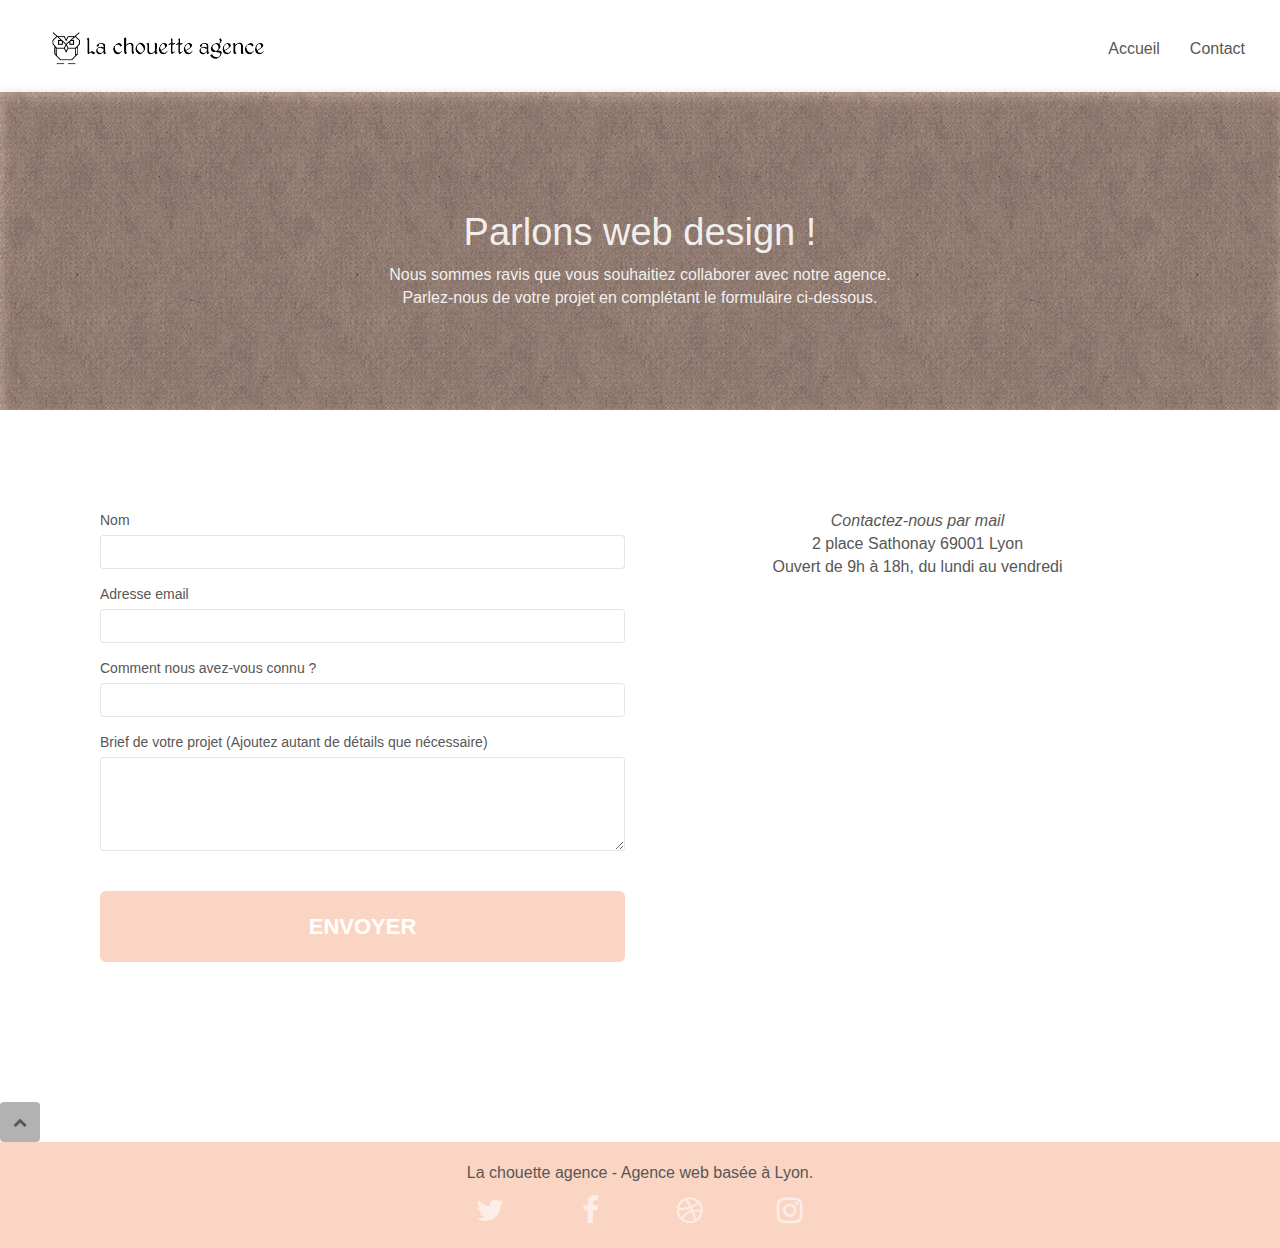
==== page2.html @ 07783e31 "Premier depot" ====
<!doctype html>
<html lang="fr-FR">
<head>
    <meta charset="utf-8">
    <meta name="description" content="Contactez votre agence de Web Design en région Lyonnaise.">
    <meta name="viewport" content="width=device-width, initial-scale=1.0, viewport-fit=cover">
    <link rel="shortcut icon" type="image/png" href="favicon.jpg">
    
	<link rel="stylesheet" type="text/css" href="./css/bootstrap.css">
	<link rel="stylesheet" type="text/css" href="style.css">
	<link rel="stylesheet" type="text/css" href="./css/font-awesome.css">
	<link rel="stylesheet" type="text/css" href="./css/et-line.css">
	
    
	<script src="./js/jquery-2.1.0.js"></script>
	<script src="./js/bootstrap.js"></script>
	<script src="./js/blocs.min.js"></script>
	<script src="./js/jqBootstrapValidation.js"></script>
	<script src="./js/formHandler.js"></script>
    <title>La Chouette Agence - contact</title>

    
<!-- Analytics -->
 
<!-- Analytics END -->
    
</head>
<body>
<!-- Principal conteneur -->
<div class="page-container">
    
<!-- bloc-0 -->
<nav class="navbar row container bloc-sm">
	<div class="navbar-header">
		<a class="navbar-brand" href="index.html"><img src="img/la-chouette-agence.png" alt="logo la chouette agence" height="40" /></a>
		<button id="nav-toggle" type="button" class="ui-navbar-toggle navbar-toggle" data-toggle="collapse" data-target=".navbar-1">
			<span class="sr-only">Toggle navigation</span><span class="icon-bar"></span><span class="icon-bar"></span><span class="icon-bar"></span>
		</button>
	</div>
	<div class="collapse navbar-collapse navbar-1 special-dropdown-nav">
		<ul class="site-navigation nav navbar-nav">
			<li>
				<a href="index.html">Accueil</a>
			</li>
			<li>
				<a href="page2.html"> Contact</a>
			</li>
		</ul>
	</div>
</nav>
<!-- bloc-0 END -->

<!-- bloc-6 -->
<div class="bloc bg-dots-bg bg-repeat bgc-atomic-tangerine d-bloc bloc-bg-texture texture-paper" id="bloc-6">
	<div class="container bloc-lg">
		<div class="row">
			<div class="col-sm-12">
				<h1 class="text-center hero-bloc-text tc-white">
					Parlons web design !
				</h1>
				<p class="text-center mg-lg tc-white tight-width-whitespace">
					Nous sommes ravis que vous souhaitiez collaborer avec notre agence.<br>
					Parlez-nous de votre projet en complétant le formulaire ci-dessous.
				</p>
			</div>
		</div>
	</div>
</div>
<!-- bloc-6 END -->

<!-- bloc-7 -->
<div class="bloc bgc-white l-bloc" id="bloc-7">
	<div class="container bloc-lg">
		<div class="row">
			<div class="col-sm-6 marge_bottom">
				<form id="form_1" novalidate success-msg="Your message has been sent." fail-msg="Sorry it seems that our mail server is not responding, Sorry for the inconvenience!">
					<div class="form-group">
						<label>
							Nom
						</label>
						<input id="name" class="form-control" required />
					</div>
					<div class="form-group">
						<label>
							Adresse email
						</label>
						<input id="email" class="form-control" type="email" required />
					</div>
					<div class="form-group">
						<label>
							Comment nous avez-vous connu ?
						</label>
						<input class="form-control" type="email" required id="input_504" />
					</div>
					<div class="form-group">
						<label>
							Brief de votre projet (Ajoutez autant de détails que nécessaire)<br>
						</label><textarea id="message" class="form-control" rows="4" cols="50" required></textarea>
					</div> 
					<button class="bloc-button btn btn-lg btn-block cta-hero btn-atomic-tangerine" type="submit">
						Envoyer
					</button>
				</form>
			</div>
			<div class="col-sm-6 text-center">
				<a href="mailto:contact@lachouetteagence.com" class="italic">
					Contactez-nous par mail
				</a>
				<p>
					2 place Sathonay 69001 Lyon<br>Ouvert de 9h à 18h, du lundi au vendredi<br>
				</p>	
				
			</div>
		</div>
	</div>
</div>
<!-- bloc-7 END -->

<!-- ScrollToTop Button -->
<a class="bloc-button btn btn-d scrollToTop" onclick="scrollToTarget('1')"><span class="fa fa-chevron-up"></span></a>
<!-- ScrollToTop Button END-->


<!-- Footer - bloc-8 -->
<div class="bloc bgc-atomic-tangerine d-bloc" id="bloc-8">
	<div class="container bloc-sm">
		<div class="row">
			<div class="col-sm-12">
				<p class="text-center white">
					La chouette agence - Agence web basée à Lyon.<br>
				</p>
				<div class="row row-no-gutters social">
					<div class="col-sm-3">
						<div class="text-center">
							<a class="social" href="index.html"><span class="fa fa-twitter icon-md"></span></a>
						</div>
					</div>
					<div class="col-sm-3">
						<div class="text-center">
							<a class="social" href="index.html"><span class="fa fa-facebook icon-md"></span></a>
						</div>
					</div>
					<div class="col-sm-3">
						<div class="text-center">
							<a class="social" href="index.html"><span class="fa fa-dribbble icon-md"></span></a>
						</div>
					</div>
					<div class="col-sm-3">
						<div class="text-center">
							<a class="social" href="index.html"><span class="fa fa-instagram icon-md"></span></a>
						</div>
					</div>
				</div>
			</div>
		</div>
	</div>
</div>
<!-- Footer - bloc-8 END -->

</div>
<!-- Principal conteneur END -->
    

</body>
</html>
---- style.css ----
body {
    max-width: 1440px;
    margin-left: auto !important;
    margin-right: auto !important;
    padding: 0;
    background: #FFF;
    overflow-x: hidden;
    -webkit-font-smoothing: antialiased;
    -moz-osx-font-smoothing: grayscale;
}

a,
button {
    transition: all .3s ease-in-out;
    outline: none!important;
}

a:hover {
    text-decoration: none;
    cursor: pointer;
}

#page-loading-blocs-notifaction {
    position: fixed;
    top: 0;
    bottom: 0;
    width: 100%;
    z-index: 100000;
    background: #FFFFFF url("img/pageload-spinner.gif") no-repeat center center;
}

.bloc {
    width: 100%;
    clear: both;
    background: 50% 50% no-repeat;
    padding: 0 50px;
    -webkit-background-size: cover;
    -moz-background-size: cover;
    -o-background-size: cover;
    background-size: cover;
    position: relative;
}

.bloc-lg {
    padding: 100px 50px;
}

.bloc-md {
    padding: 50px;
}

.bloc-sm {
    padding: 20px 50px;
}

.bg-center,
.bg-l-edge,
.bg-r-edge,
.bg-t-edge,
.bg-b-edge,
.bg-tl-edge,
.bg-bl-edge,
.bg-tr-edge,
.bg-br-edge,
.bg-repeat {
    -webkit-background-size: auto!important;
    -moz-background-size: auto!important;
    -o-background-size: auto!important;
    background-size: auto!important;
}

.bg-repeat {
    background: repeat;
}

.bg-t-edge {
    background: top no-repeat;
}

.bloc-bg-texture::before {
    content: "";
    background-size: 2px 2px;
    position: absolute;
    top: 0;
    bottom: 0;
    left: 0;
    right: 0;
}

.texture-paper::before {
    background: url("img/texture-paper.webp");
    background-size: 280px 280px;
    filter: drop-shadow(2px 4px 6px black);
}

.b-parallax {
    background-attachment: fixed;
}

.d-bloc {
    color: rgba(255, 255, 255, .7);
}

.d-bloc button:hover {
    color: rgba(255, 255, 255, .9);
}

.d-bloc .icon-round,
.d-bloc .icon-square,
.d-bloc .icon-rounded,
.d-bloc .icon-semi-rounded-a,
.d-bloc .icon-semi-rounded-b {
    border-color: rgba(255, 255, 255, .9);
}

.d-bloc .divider-h span {
    border-color: rgba(255, 255, 255, .2);
}

.d-bloc .a-btn,
.d-bloc .navbar a,
.d-bloc .navbar-brand,
.d-bloc a .icon-sm,
.d-bloc a .icon-md,
.d-bloc a .icon-lg,
.d-bloc a .icon-xl,
.d-bloc h1 a,
.d-bloc h2 a,
.d-bloc h3 a,
.d-bloc h4 a,
.d-bloc h5 a,
.d-bloc h6 a,
.d-bloc p a {
    color: rgba(255, 255, 255, .6);
}

.d-bloc .a-btn:hover,
.d-bloc .navbar a:hover,
.d-bloc .navbar-brand:hover,
.d-bloc a:hover .icon-sm,
.d-bloc a:hover .icon-md,
.d-bloc a:hover .icon-lg,
.d-bloc a:hover .icon-xl,
.d-bloc h1 a:hover,
.d-bloc h2 a:hover,
.d-bloc h3 a:hover,
.d-bloc h4 a:hover,
.d-bloc h5 a:hover,
.d-bloc h6 a:hover,
.d-bloc p a:hover {
    color: rgba(255, 255, 255, 1);
}

.d-bloc .navbar-toggle .icon-bar {
    background: rgba(255, 255, 255, 1);
}

.d-bloc .btn-wire,
.d-bloc .btn-wire:hover {
    color: rgba(255, 255, 255, 1);
    border-color: rgba(255, 255, 255, 1);
}

.d-bloc .panel {
    color: rgba(0, 0, 0, .5);
}

.d-bloc .panel button:hover {
    color: rgba(0, 0, 0, .7);
}

.d-bloc .panel icon {
    border-color: rgba(0, 0, 0, .7);
}

.d-bloc .panel .divider-h span {
    border-color: rgba(0, 0, 0, .1);
}

.d-bloc .panel .a-btn {
    color: rgba(0, 0, 0, .6);
}

.d-bloc .panel .a-btn:hover {
    color: rgba(0, 0, 0, 1);
}

.d-bloc .panel .btn-wire,
.d-bloc .panel .btn-wire:hover {
    color: rgba(0, 0, 0, .7);
    border-color: rgba(0, 0, 0, .3);
}

.d-bloc .panel,
.l-bloc {
    color: rgba(0, 0, 0, .5);
}

.d-bloc .panel button:hover,
.l-bloc button:hover {
    color: rgba(0, 0, 0, .7);
}

.l-bloc .icon-round,
.l-bloc .icon-square,
.l-bloc .icon-rounded,
.l-bloc .icon-semi-rounded-a,
.l-bloc .icon-semi-rounded-b {
    border-color: rgba(0, 0, 0, .7);
}

.d-bloc .panel .divider-h span,
.l-bloc .divider-h span {
    border-color: rgba(0, 0, 0, .1);
}

.d-bloc .panel .a-btn,
.l-bloc .a-btn,
.l-bloc .navbar a,
.l-bloc .navbar-brand,
.l-bloc a .icon-sm,
.l-bloc a .icon-md,
.l-bloc a .icon-lg,
.l-bloc a .icon-xl,
.l-bloc h1 a,
.l-bloc h2 a,
.l-bloc h3 a,
.l-bloc h4 a,
.l-bloc h5 a,
.l-bloc h6 a,
.l-bloc p a {
    color: rgba(0, 0, 0, .6);
}

.d-bloc .panel .a-btn:hover,
.l-bloc .a-btn:hover,
.l-bloc .navbar a:hover,
.l-bloc .navbar-brand:hover,
.l-bloc a:hover .icon-sm,
.l-bloc a:hover .icon-md,
.l-bloc a:hover .icon-lg,
.l-bloc a:hover .icon-xl,
.l-bloc h1 a:hover,
.l-bloc h2 a:hover,
.l-bloc h3 a:hover,
.l-bloc h4 a:hover,
.l-bloc h5 a:hover,
.l-bloc h6 a:hover,
.l-bloc p a:hover {
    color: rgba(0, 0, 0, 1);
}

.l-bloc .navbar-toggle .icon-bar {
    color: rgba(0, 0, 0, .6);
}

.d-bloc .panel .btn-wire,
.d-bloc .panel .btn-wire:hover,
.l-bloc .btn-wire,
.l-bloc .btn-wire:hover {
    color: rgba(0, 0, 0, .7);
    border-color: rgba(0, 0, 0, .3);
}

.voffset {
    margin-top: 30px;
}

.voffset-lg {
    margin-top: 80px;
}

.row-no-gutters {
    margin-right: 0;
    margin-left: 0;
}

.row.row-no-gutters > [class^="col-"],
.row.row-no-gutters > [class*=" col-"] {
    padding-right: 0;
    padding-left: 0;
}

#bloc-1-hero h1 {
    font-size: 32px;
}

.navbar {
    margin-bottom: 0;
    z-index: 1;
}

.navbar-brand {
    height: auto;
    padding: 3px 15px;
    font-size: 25px;
    font-weight: normal;
    font-weight: 600;
    line-height: 44px;
}

.navbar-brand img {
    max-height: 200px;
    margin: 0 5px 0 0;
    display: inline;
}

.navbar-brand img[src$=svg] {
    min-width: 100px;
}

.nav-center .navbar-brand img {
    margin: 0;
}

.navbar .nav {
    padding-top: 2px;
    margin-right: -16px;
    float: right;
    z-index: 1;
}

.nav > li {
    float: left;
    margin-top: 4px;
    font-size: 16px;
}

.navbar-nav .open .dropdown-menu > li > a {
    text-align: inherit;
}

.nav > li a:hover,
.nav > li a:focus {
    background: transparent;
}

.navbar-toggle {
    margin: 10px 10px 0 0;
    border: 0px;
}

.navbar-toggle:hover {
    background: transparent!important;
}

.navbar-toggle .icon-bar {
    background-color: rgba(0, 0, 0, .5);
    width: 26px;
}

.nav-invert .navbar .nav {
    float: left;
}

.nav-invert .navbar-header,
.nav-invert .navbar-brand {
    float: right;
    position: relative;
    z-index: 2;
}

@media (min-width: 768px) {
    .site-navigation {
        position: absolute;
        top: 50%;
        right: 20px;
        transform: translate(0, -50%);
        -webkit-transform: translateY(-50%);
    }
    .nav > li .dropdown-menu a,
    .nav > li .dropdown-menu a:hover {
        color: #484848;
    }
    .nav-invert .site-navigation {
        left: 0;
        right: 0;
    }
    .nav-center {
        text-align: center;
    }
    .nav-center .navbar-header {
        width: 100%;
    }
    .nav-center .navbar-header,
    .nav-center .navbar-brand,
    .nav-center .nav > li {
        float: none;
        display: inline-block;
    }
    .nav-center .site-navigation {
        position: relative;
        width: 100%;
        right: 0;
        margin-right: 0px;
        margin-top: 20px;
    }
    .nav-center.mini-nav .navbar-toggle {
        float: none;
        margin: 10px auto 0;
    }
}

.nav > li > .dropdown a {
    background: none!important;
    display: block;
    padding: 14px 15px;
}

nav .caret {
    margin: 0 5px;
}

.dropdown-menu .dropdown-menu {
    top: -8px;
    left: 100%;
}

.dropdown-menu .dropmenu-flow-right {
    top: 100%;
    left: 0;
    margin-left: -1px;
    border-top-left-radius: 0;
    border-top-right-radius: 0;
}

.dropdown-menu .dropdown span {
    border: 4px solid black;
    border-top-color: transparent;
    border-right-color: transparent;
    border-bottom-color: transparent;
    margin: 6px -5px 0 0!important;
    float: right;
}

.mg-md {
    margin-top: 10px;
    margin-bottom: 20px;
}

.mg-lg {
    margin-top: 10px;
    margin-bottom: 40px;
}

.btn.pull-right {
    margin: 0 0 5px 5px;
}

.btn-d,
.btn-d:hover,
.btn-d:focus {
    color: #FFF;
    background: rgba(0, 0, 0, .3);
}

button {
    outline: none!important;
}

.btn-rd {
    border-radius: 40px;
}

.btn-clean {
    border: 1px solid rgba(0, 0, 0, .08);
    border-bottom-color: rgba(0, 0, 0, .1);
    text-shadow: 0 1px 0 rgba(0, 0, 1, .1);
    box-shadow: 0 1px 3px rgba(0, 0, 1, .25), inset 0 1px 0 0 rgba(255, 255, 255, .15);
}

.icon-md {
    font-size: 30px!important;
}

.small {
    font-size: 16px;
}

.xs-small{
    font-size: 13px;
}

.italic {
    font-style: italic;
}

.avis {
    margin-top: 50px;
}

.icon-lg {
    font-size: 60px!important;
}

.sm-shadow {
    text-shadow: 0 1px 2px rgba(0, 0, 0, .3);
}

.panel-sq,
.panel-sq .panel-heading,
.panel-sq .panel-footer {
    border-radius: 0;
}

.panel-rd {
    border-radius: 30px;
}

.panel-rd .panel-heading {
    border-radius: 29px 29px 0 0;
}

.panel-rd .panel-footer {
    border-radius: 0 0 29px 29px;
}

.form-control {
    border-color: rgba(0, 0, 0, .1);
    box-shadow: none;
}

.scrollToTop {
    width: 40px;
    height: 40px;
    /*position: fixed;*/
    bottom: 20px;
    right: 20px;
    z-index: 500;
    transition: all .3s ease-in-out;
}

.scrollToTop span {
    margin-top: 6px;
}

.showScrollTop {
    font-size: 14px;
    opacity: 1;
}

a[data-lightbox] {
    position: relative;
    display: block;
    text-align: center;
}

a[data-lightbox]:hover::before {
    content: "+";
    font-family: "HelveticaNeue-Light", "Helvetica Neue Light", "Helvetica Neue", Helvetica, Arial;
    font-size: 32px;
    width: 50px;
    height: 50px;
    margin-left: -25px;
    border-radius: 50%;
    background: rgba(0, 0, 0, .6);
    color: #FFF;
    font-weight: 100;
    z-index: 1;
    position: absolute;
    top: 50%;
    transform: translateY(-50%);
    -webkit-transform: translateY(-50%);
}

a[data-lightbox]:hover img {
    opacity: 0.6;
    -webkit-animation-fill-mode: none;
    animation-fill-mode: none;
}

#lightbox-modal {
    display: flex;
    align-items: center;
}

#lightbox-modal .modal-dialog {
    width: 90%;
    max-width: 900px;
    margin: 0 auto 0;
}

#lightbox-modal .modal-dialog img {
    max-height: 90vh;
    margin: 0 auto;
}

.lightbox-caption {
    padding: 20px;
    color: #FFF;
    background: rgba(0, 0, 0, .5);
    position: absolute;
    left: 15px;
    right: 15px;
    bottom: 5px;
}

.close-lightbox {
    color: #FFF;
    font-size: 30px;
    position: absolute;
    top: 20px;
    right: 20px;
    z-index: 20;
    background: rgba(0, 0, 0, .5);
    border: none;
    line-height: 30px;
    padding: 0 9px 5px;
    opacity: 0.3;
}

.close-lightbox:hover,
.next-lightbox:hover,
.prev-lightbox:hover {
    opacity: 1.0;
    color: #FFF;
}

.next-lightbox,
.prev-lightbox {
    font-size: 20px;
    color: rgba(255, 255, 255, .9);
    background: rgba(0, 0, 0, .5);
    transition: all .2s ease-in-out;
    position: absolute;
    top: 45%;
    z-index: 1;
    opacity: 0.4;
}

.next-lightbox {
    padding: 6px 8px 1px 13px;
    right: 25px;
}

.prev-lightbox {
    padding: 6px 13px 1px 10px;
    left: 25px;
}

.snapshot-lb .modal-body {
    padding-bottom: 45px;
}

.snapshot-lb .lightbox-caption {
    padding: 0;
    color: rgba(0, 0, 0, .5);
    background: none;
}

h1,
h2,
h3,
h4,
h5,
h6,
p,
label,
.btn,
a {
    font-family: "helvetica";
    font-weight: 400;
    color: #575757!important;
}

.container {
    max-width: 1440px;
    width: 100%;
}

.hero-bloc-text {
    font-size: 38px;
}

.hero-bloc-text-sub {
    font-size: 36px;
}

.statement-bloc-text {
    line-height: 26px;
    font-style: italic;
    font-size: 20px;
    text-align: center;
    font-weight: lighter;
    max-width: 520px;
    margin: auto auto auto auto;
}

.img {
    width: auto;
}

p, a {
    font-size: 16px;
}

.marge_bottom{
    margin-bottom: 40px;
}

.tight-width-whitespace {
    max-width: 70%;
    margin: auto auto auto auto;
    height: 100%;
}

.flex {
    height: 100%;
    display: flex;
    flex-direction: column;
    justify-content: space-between;
}

.flex a {
    font-size: 22px;
}

.h1 {
    font-size: 20px;
    font-family: "Open Sans";
}

.cta-hero {
    margin-top: 40px;
    color: #FFFFFF!important;
    text-transform: uppercase;
    padding: 20px 38px 20px 38px;
    font-size: 22px;
    font-weight: 700;
}

.social {
    max-width: 400px;
    margin: auto auto auto auto;
}

h2 {
    font-size: 28px;
    line-height: 1.4em;
}

h3 {
    font-size: 18px;
    text-transform: uppercase;
    font-weight: 700;
    color: #333333!important;
}

.med-width-whitespace {
    max-width: 1040px;
    margin: auto auto auto auto;
}

.icons {
    margin-bottom: 14px;
    margin-top: 24px;
}

.container .portfolio{
    padding: 10px 20px;
    width: 80%;
    margin-left: auto;
    margin-right: auto;
    border-radius: 40px;
    background-color: rgba(243, 151, 108, 0);
}

.background{
    width: 100%;
    max-height: -webkit-fill-available;
    position: absolute;
    z-index: -1000;
    filter:brightness(0.4);
}

.portfolio{
    padding: 10px 20px;
    width: 80%;
    margin-left: auto;
    margin-right: auto;
    border-radius: 40px;
    background-color: rgba(243, 151, 108, 0.2);
}

.partenaires {
    text-decoration: none;
    display: flex;
    flex-direction: row;
    justify-content: space-around;
}

.image_fond{
    width: 100%;
    height: auto;
    background-image: linear-gradient(rgba(0,0,0,0.5), rgba(0,0,0,0.8)), url(/img/la-chouette-agence-banniere.webp);
}

.portfolio-thumb {
    margin-bottom: 24px;
    width: 100%;
}

.portfolio-row {
    margin-bottom: 44px;
    margin-top: 50px;
}

.avatar {
    box-shadow: 0px 4px 9px rgba(0, 0, 0, 0.3);
}

.black-background {
    background-color: rgba(78, 80, 118, 0.7);
    padding: 20px 40px 30px 40px;
}

.bold-link {
    font-weight: 900;
    text-decoration: underline!important;
}

.bgc-white {
    background-color: #FFFFFF;
}

.bgc-dark-slate-blue {
    background-color: #364577;
}

.bgc-atomic-tangerine {
    background-color: rgb(243,151,108,0.4);
}

.tc-white {
    color: rgba(255, 255, 255, .9) !important;
}

#bloc-8 .tc-white {
    margin-bottom: 20px;
}

.btn-atomic-tangerine {
    background: rgb(243,151,108,0.4);
    color: #FFFFFF!important;
    white-space: normal;
}

.btn-atomic-tangerine:hover {
    background: #c27956!important;
    color: #FFFFFF!important;
}

.ltc-white {
    color: #FFFFFF!important;
}

.ltc-white:hover {
    color: #cccccc!important;
}

.ltc-atomic-tangerine {
    color: #F3976C!important;
}

.ltc-atomic-tangerine:hover {
    color: #c27956!important;
}

.icon-dark-slate-blue {
    color: #364577!important;
    border-color: #364577!important;
}

.bg-dots-bg {
    background-image: url("img/dots-bg.png");
}

.bg-banniere {
    background-image: url("img/la-chouette-agence-banniere.webp");
}

.bg-presentation {
    background-image: url("img/image-de-presentation.webp");
}

@media (max-width: 1024px) {
    .bloc {
        padding-left: 20px;
        padding-right: 20px;
    }
    .bloc.full-width-bloc,
    .bloc-tile-2.full-width-bloc .container,
    .bloc-tile-3.full-width-bloc .container,
    .bloc-tile-4.full-width-bloc .container {
        padding-left: 0;
        padding-right: 0;
    }
}

@media (max-width: 992px) and (min-width: 768px) {
    .navbar .nav {
        max-width: 80%
    }
    .nav-center.navbar .nav {
        max-width: 100%
    }
}

@media only screen and (min-width: 768px) and (max-width: 1024px) and (orientation: landscape) {
    .b-parallax {
        background-attachment: scroll;
    }
}

@media only screen and (min-width: 1024px) and (max-width: 1366px) and (-webkit-min-device-pixel-ratio: 1.5) {
    .b-parallax {
        background-attachment: scroll;
    }
}

@media (max-width: 991px) {
    .container {
        width: 100%;
    }
    .b-parallax {
        background-attachment: scroll;
    }
    .page-container,
    #hero-bloc {
        overflow-x: hidden;
        position: relative;
    }
    
    .bloc-group,
    .bloc-group .bloc {
        display: block;
        width: 100%;
    }
    .bloc-fill-screen .fill-bloc-top-edge,
    .bloc-fill-screen .fill-bloc-bottom-edge {
        padding: 0 20px;
    }
    
    .partenaires {
        padding-left: 0px ;
        text-decoration: none;
        display: flex;
        flex-direction: column;
        align-items: center;
    }
}

@media (max-width: 767px) {
    .page-container {
        overflow-x: hidden;
        position: relative;
    }
    h1,
    h2,
    h3,
    h4,
    h5,
    h6,
    p,
    #disqus_thread {
        padding-left: 10px!important;
        padding-right: 10px!important;
    }
    .b-parallax {
        background-attachment: scroll;
    }
    
    /* body .bg-banniere {
        background-image: url("img/la-chouette-agence-banniere-m.jpg");
    }

    body .bg-presentation{
        background-image: url("img/image-de-presentation-xs.jpg");
    }*/

    .navbar .nav {
        padding-top: 0;
        border-top: 1px solid rgba(0, 0, 0, .2);
        float: none!important;
    }
    .navbar.row {
        margin-left: 0;
        margin-right: 0;
    }
    .site-navigation {
        position: inherit;
        transform: none;
        -webkit-transform: none;
        -ms-transform: none;
    }
    .nav > li {
        margin-top: 0;
        border-bottom: 1px solid rgba(0, 0, 0, .1);
        background: rgba(0, 0, 0, .05);
        text-align: left;
        padding-left: 15px;
        width: 100%;
    }
    .nav > li:hover {
        background: rgba(0, 0, 0, .08);
    }
    .dropdown .dropdown a .caret {
        float: none;
        margin: 5px 0 0 10px!important;
        border: 4px solid black;
        border-bottom-color: transparent;
        border-right-color: transparent;
        border-left-color: transparent;
    }
    #hero-bloc .navbar .nav {
        background: rgba(0, 0, 0, .8);
    }
    #hero-bloc .navbar .nav a {
        color: rgba(255, 255, 255, .6);
    }
    .hero {
        padding: 50px 0;
    }
    .hero-nav {
        left: -1px;
        right: -1px;
    }
    .navbar-collapse {
        padding: 0;
        overflow-x: hidden;
        -webkit-box-shadow: none;
        box-shadow: none;
    }
    .navbar-brand img {
        max-height: 40px;
        width: auto;
    }
    .nav-invert .navbar-header {
        float: none;
        width: 100%;
    }
    .nav-invert .navbar-toggle {
        float: left;
        margin-left: 10px;
    }
    .bloc {
        padding-left: 0;
        padding-right: 0;
    }
    .bloc-xxl,
    .bloc-xl,
    .bloc-lg {
        padding: 40px 0;
    }
    .bloc-sm,
    .bloc-md {
        padding-left: 0;
        padding-right: 0;
    }
    .bloc-tile-2 .container,
    .bloc-tile-3 .container,
    .bloc-tile-4 .container,
    .bloc-fill-screen .fill-bloc-top-edge,
    .bloc-fill-screen .fill-bloc-bottom-edge {
        padding-left: 0;
        padding-right: 0;
    }
    .a-block {
        padding: 0 10px;
    }
    .btn-dwn {
        display: none;
    }
    .voffset {
        margin-top: 5px;
    }
    .voffset-md {
        margin-top: 20px;
    }
    .voffset-lg {
        margin-top: 30px;
    }
    form {
        padding: 5px;
    }
    .close-lightbox {
        display: inline-block;
    }
    .blocsapp-device-iphone5 {
        background-size: 216px 425px;
        padding-top: 60px;
        width: 216px;
        height: 425px;
    }
    .blocsapp-device-iphone5 img {
        width: 180px;
        height: 320px;
    }
}

@media (max-width: 400px) {
    .bloc {
        padding-left: 0;
        padding-right: 0;
    }
}

@media (max-width: 767px) {

    .tight-width-whitespace {
        max-width: 100%;
    }

    .bloc-mob-center-text {
        text-align: center;
    }

    .partenaires {
        padding-left: 0px ;
        text-decoration: none;
        display: flex;
        flex-direction: column;
        align-items: center;
    }

    .partenaires li {
        padding: 8px 0px 0px 0px;
    }

    body .img {
        width: 300px;
        height: 300px;
        margin: auto;
    }
}
---- css/et-line.css ----
@font-face {
    font-family: et-line;
    src: url(../fonts/et-line.eot);
    src: url(../fonts/et-line.eot?#iefix) format('embedded-opentype'), url(../fonts/et-line.woff) format('woff'), url(../fonts/et-line.ttf) format('truetype'), url(../fonts/et-line.svg#et-line) format('svg');
    font-weight: 400;
    font-style: normal
}

.et-icon-adjustments,
.et-icon-alarmclock,
.et-icon-anchor,
.et-icon-aperture,
.et-icon-attachment,
.et-icon-bargraph,
.et-icon-basket,
.et-icon-beaker,
.et-icon-bike,
.et-icon-book-open,
.et-icon-briefcase,
.et-icon-browser,
.et-icon-calendar,
.et-icon-camera,
.et-icon-caution,
.et-icon-chat,
.et-icon-circle-compass,
.et-icon-clipboard,
.et-icon-clock,
.et-icon-cloud,
.et-icon-compass,
.et-icon-desktop,
.et-icon-dial,
.et-icon-document,
.et-icon-documents,
.et-icon-download,
.et-icon-dribbble,
.et-icon-edit,
.et-icon-envelope,
.et-icon-expand,
.et-icon-facebook,
.et-icon-flag,
.et-icon-focus,
.et-icon-gears,
.et-icon-genius,
.et-icon-gift,
.et-icon-global,
.et-icon-globe,
.et-icon-googleplus,
.et-icon-grid,
.et-icon-happy,
.et-icon-hazardous,
.et-icon-heart,
.et-icon-hotairballoon,
.et-icon-hourglass,
.et-icon-key,
.et-icon-laptop,
.et-icon-layers,
.et-icon-lifesaver,
.et-icon-lightbulb,
.et-icon-linegraph,
.et-icon-linkedin,
.et-icon-lock,
.et-icon-magnifying-glass,
.et-icon-map,
.et-icon-map-pin,
.et-icon-megaphone,
.et-icon-mic,
.et-icon-mobile,
.et-icon-newspaper,
.et-icon-notebook,
.et-icon-paintbrush,
.et-icon-paperclip,
.et-icon-pencil,
.et-icon-phone,
.et-icon-picture,
.et-icon-pictures,
.et-icon-piechart,
.et-icon-presentation,
.et-icon-pricetags,
.et-icon-printer,
.et-icon-profile-female,
.et-icon-profile-male,
.et-icon-puzzle,
.et-icon-quote,
.et-icon-recycle,
.et-icon-refresh,
.et-icon-ribbon,
.et-icon-rss,
.et-icon-sad,
.et-icon-scissors,
.et-icon-scope,
.et-icon-search,
.et-icon-shield,
.et-icon-speedometer,
.et-icon-strategy,
.et-icon-streetsign,
.et-icon-tablet,
.et-icon-target,
.et-icon-telescope,
.et-icon-toolbox,
.et-icon-tools,
.et-icon-tools-2,
.et-icon-trophy,
.et-icon-tumblr,
.et-icon-twitter,
.et-icon-upload,
.et-icon-video,
.et-icon-wallet,
.et-icon-wine {
    font-family: et-line;
    speak: none;
    font-style: normal;
    font-weight: 400;
    font-variant: normal;
    text-transform: none;
    line-height: 1;
    -webkit-font-smoothing: antialiased;
    -moz-osx-font-smoothing: grayscale;
    display: inline-block
}

.et-icon-mobile:before {
    content: "\e000"
}

.et-icon-laptop:before {
    content: "\e001"
}

.et-icon-desktop:before {
    content: "\e002"
}

.et-icon-tablet:before {
    content: "\e003"
}

.et-icon-phone:before {
    content: "\e004"
}

.et-icon-document:before {
    content: "\e005"
}

.et-icon-documents:before {
    content: "\e006"
}

.et-icon-search:before {
    content: "\e007"
}

.et-icon-clipboard:before {
    content: "\e008"
}

.et-icon-newspaper:before {
    content: "\e009"
}

.et-icon-notebook:before {
    content: "\e00a"
}

.et-icon-book-open:before {
    content: "\e00b"
}

.et-icon-browser:before {
    content: "\e00c"
}

.et-icon-calendar:before {
    content: "\e00d"
}

.et-icon-presentation:before {
    content: "\e00e"
}

.et-icon-picture:before {
    content: "\e00f"
}

.et-icon-pictures:before {
    content: "\e010"
}

.et-icon-video:before {
    content: "\e011"
}

.et-icon-camera:before {
    content: "\e012"
}

.et-icon-printer:before {
    content: "\e013"
}

.et-icon-toolbox:before {
    content: "\e014"
}

.et-icon-briefcase:before {
    content: "\e015"
}

.et-icon-wallet:before {
    content: "\e016"
}

.et-icon-gift:before {
    content: "\e017"
}

.et-icon-bargraph:before {
    content: "\e018"
}

.et-icon-grid:before {
    content: "\e019"
}

.et-icon-expand:before {
    content: "\e01a"
}

.et-icon-focus:before {
    content: "\e01b"
}

.et-icon-edit:before {
    content: "\e01c"
}

.et-icon-adjustments:before {
    content: "\e01d"
}

.et-icon-ribbon:before {
    content: "\e01e"
}

.et-icon-hourglass:before {
    content: "\e01f"
}

.et-icon-lock:before {
    content: "\e020"
}

.et-icon-megaphone:before {
    content: "\e021"
}

.et-icon-shield:before {
    content: "\e022"
}

.et-icon-trophy:before {
    content: "\e023"
}

.et-icon-flag:before {
    content: "\e024"
}

.et-icon-map:before {
    content: "\e025"
}

.et-icon-puzzle:before {
    content: "\e026"
}

.et-icon-basket:before {
    content: "\e027"
}

.et-icon-envelope:before {
    content: "\e028"
}

.et-icon-streetsign:before {
    content: "\e029"
}

.et-icon-telescope:before {
    content: "\e02a"
}

.et-icon-gears:before {
    content: "\e02b"
}

.et-icon-key:before {
    content: "\e02c"
}

.et-icon-paperclip:before {
    content: "\e02d"
}

.et-icon-attachment:before {
    content: "\e02e"
}

.et-icon-pricetags:before {
    content: "\e02f"
}

.et-icon-lightbulb:before {
    content: "\e030"
}

.et-icon-layers:before {
    content: "\e031"
}

.et-icon-pencil:before {
    content: "\e032"
}

.et-icon-tools:before {
    content: "\e033"
}

.et-icon-tools-2:before {
    content: "\e034"
}

.et-icon-scissors:before {
    content: "\e035"
}

.et-icon-paintbrush:before {
    content: "\e036"
}

.et-icon-magnifying-glass:before {
    content: "\e037"
}

.et-icon-circle-compass:before {
    content: "\e038"
}

.et-icon-linegraph:before {
    content: "\e039"
}

.et-icon-mic:before {
    content: "\e03a"
}

.et-icon-strategy:before {
    content: "\e03b"
}

.et-icon-beaker:before {
    content: "\e03c"
}

.et-icon-caution:before {
    content: "\e03d"
}

.et-icon-recycle:before {
    content: "\e03e"
}

.et-icon-anchor:before {
    content: "\e03f"
}

.et-icon-profile-male:before {
    content: "\e040"
}

.et-icon-profile-female:before {
    content: "\e041"
}

.et-icon-bike:before {
    content: "\e042"
}

.et-icon-wine:before {
    content: "\e043"
}

.et-icon-hotairballoon:before {
    content: "\e044"
}

.et-icon-globe:before {
    content: "\e045"
}

.et-icon-genius:before {
    content: "\e046"
}

.et-icon-map-pin:before {
    content: "\e047"
}

.et-icon-dial:before {
    content: "\e048"
}

.et-icon-chat:before {
    content: "\e049"
}

.et-icon-heart:before {
    content: "\e04a"
}

.et-icon-cloud:before {
    content: "\e04b"
}

.et-icon-upload:before {
    content: "\e04c"
}

.et-icon-download:before {
    content: "\e04d"
}

.et-icon-target:before {
    content: "\e04e"
}

.et-icon-hazardous:before {
    content: "\e04f"
}

.et-icon-piechart:before {
    content: "\e050"
}

.et-icon-speedometer:before {
    content: "\e051"
}

.et-icon-global:before {
    content: "\e052"
}

.et-icon-compass:before {
    content: "\e053"
}

.et-icon-lifesaver:before {
    content: "\e054"
}

.et-icon-clock:before {
    content: "\e055"
}

.et-icon-aperture:before {
    content: "\e056"
}

.et-icon-quote:before {
    content: "\e057"
}

.et-icon-scope:before {
    content: "\e058"
}

.et-icon-alarmclock:before {
    content: "\e059"
}

.et-icon-refresh:before {
    content: "\e05a"
}

.et-icon-happy:before {
    content: "\e05b"
}

.et-icon-sad:before {
    content: "\e05c"
}

.et-icon-facebook:before {
    content: "\e05d"
}

.et-icon-twitter:before {
    content: "\e05e"
}

.et-icon-googleplus:before {
    content: "\e05f"
}

.et-icon-rss:before {
    content: "\e060"
}

.et-icon-tumblr:before {
    content: "\e061"
}

.et-icon-linkedin:before {
    content: "\e062"
}

.et-icon-dribbble:before {
    content: "\e063"
}
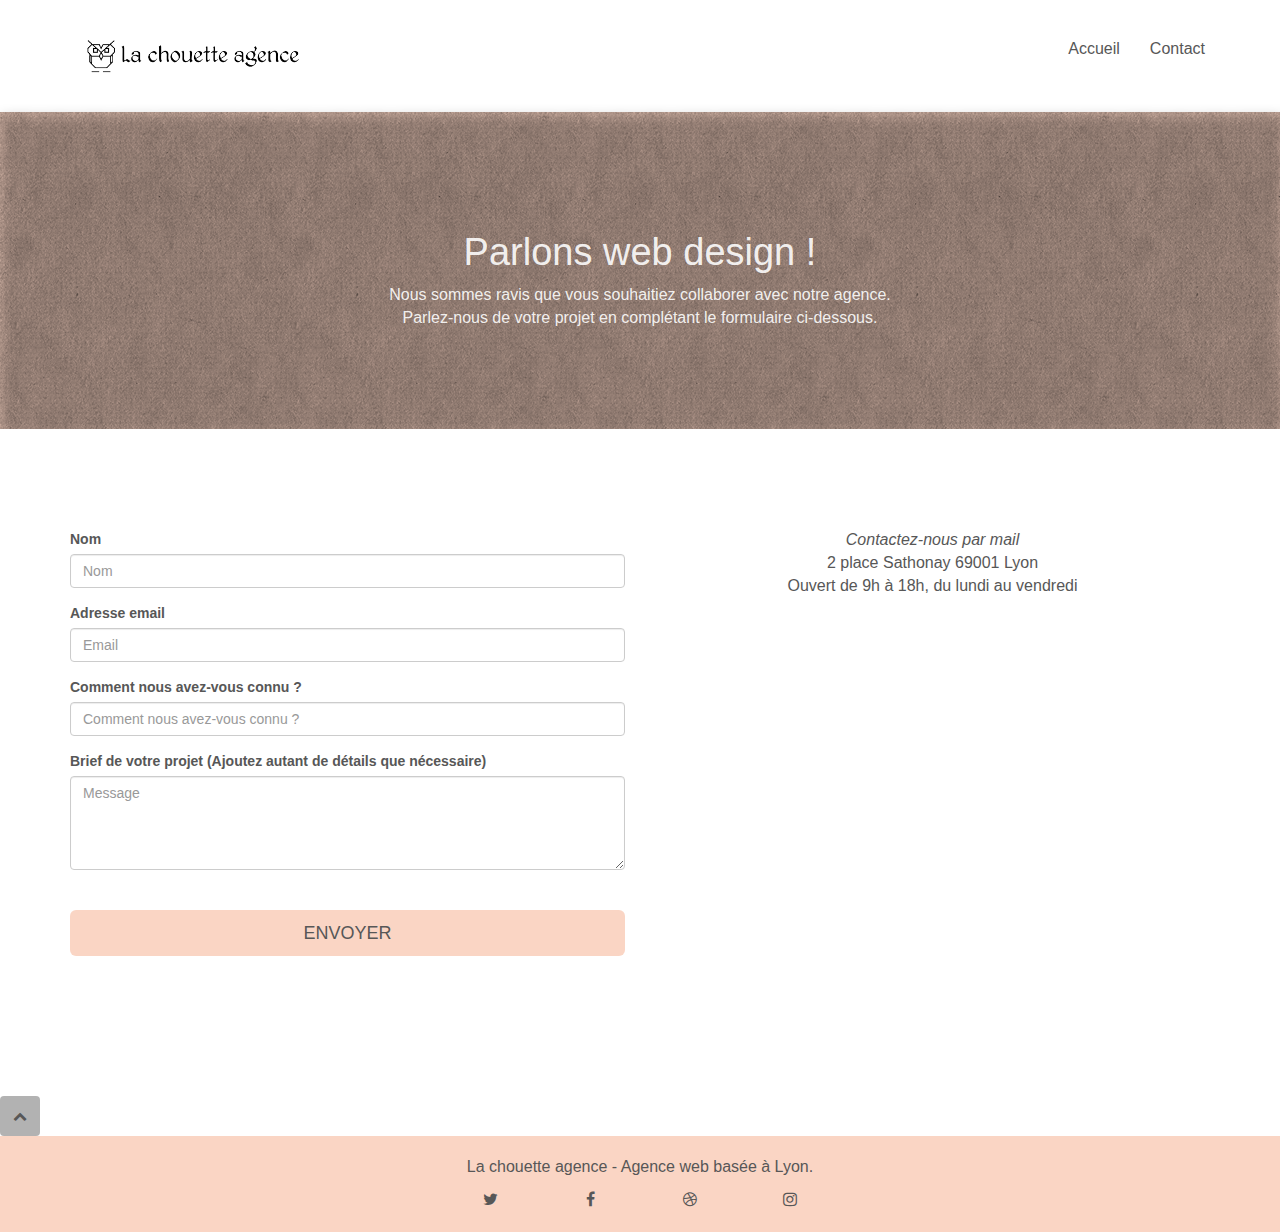
==== commit f950b7eb: "Modif page 2" ====
--- a/page2.html
+++ b/page2.html
@@ -6,17 +6,18 @@
     <meta name="viewport" content="width=device-width, initial-scale=1.0, viewport-fit=cover">
     <link rel="shortcut icon" type="image/png" href="favicon.jpg">
     
-	<link rel="stylesheet" type="text/css" href="./css/bootstrap.css">
 	<link rel="stylesheet" type="text/css" href="style.css">
+	<link rel="stylesheet" href="https://maxcdn.bootstrapcdn.com/bootstrap/3.3.5/css/bootstrap.min.css">
+	<!--<link rel="stylesheet" type="text/css" href="./css/bootstrap.min.css" defer>-->
 	<link rel="stylesheet" type="text/css" href="./css/font-awesome.css">
-	<link rel="stylesheet" type="text/css" href="./css/et-line.css">
-	
-    
-	<script src="./js/jquery-2.1.0.js"></script>
-	<script src="./js/bootstrap.js"></script>
-	<script src="./js/blocs.min.js"></script>
-	<script src="./js/jqBootstrapValidation.js"></script>
-	<script src="./js/formHandler.js"></script>
+	<link rel="stylesheet" type="text/css" href="./css/et-line.min.css">
+
+	<script src="./js/jquery.touchSwipe.js" defer></script>
+	<script src="./js/gmaps.js" defer></script>
+	<script src="https://code.jquery.com/jquery-2.1.0.min.js" integrity="sha256-8oQ1OnzE2X9v4gpRVRMb1DWHoPHJilbur1LP9ykQ9H0=" crossorigin="anonymous" defer></script>
+	<!--<script src="./js/bootstrap.min.js" defer></script>-->
+	<script src="./js/blocs.js" defer></script>
+	<script src="https://maxcdn.bootstrapcdn.com/bootstrap/3.3.5/js/bootstrap.min.js" defer></script>
     <title>La Chouette Agence - contact</title>
 
     
@@ -30,7 +31,7 @@
 <div class="page-container">
     
 <!-- bloc-0 -->
-<nav class="navbar row container bloc-sm">
+<nav class="navbar container bloc-sm">
 	<div class="navbar-header">
 		<a class="navbar-brand" href="index.html"><img src="img/la-chouette-agence.png" alt="logo la chouette agence" height="40" /></a>
 		<button id="nav-toggle" type="button" class="ui-navbar-toggle navbar-toggle" data-toggle="collapse" data-target=".navbar-1">
@@ -78,24 +79,25 @@
 						<label>
 							Nom
 						</label>
-						<input id="name" class="form-control" required />
+						<input id="name" class="form-control" placeholder="Nom" required />
 					</div>
 					<div class="form-group">
 						<label>
 							Adresse email
 						</label>
-						<input id="email" class="form-control" type="email" required />
+						<input id="email" class="form-control" type="email" placeholder="Email" required />
 					</div>
 					<div class="form-group">
 						<label>
 							Comment nous avez-vous connu ?
 						</label>
-						<input class="form-control" type="email" required id="input_504" />
+						<input id="contact_form" class="form-control" type="email" placeholder="Comment nous avez-vous connu ?" required/>
 					</div>
 					<div class="form-group">
 						<label>
 							Brief de votre projet (Ajoutez autant de détails que nécessaire)<br>
-						</label><textarea id="message" class="form-control" rows="4" cols="50" required></textarea>
+						</label>
+						<textarea id="message" class="form-control" rows="4" cols="50" placeholder="Message" required></textarea>
 					</div> 
 					<button class="bloc-button btn btn-lg btn-block cta-hero btn-atomic-tangerine" type="submit">
 						Envoyer
@@ -129,25 +131,25 @@
 				<p class="text-center white">
 					La chouette agence - Agence web basée à Lyon.<br>
 				</p>
-				<div class="row row-no-gutters social">
+				<div class="row-no-gutters social text-center">
 					<div class="col-sm-3">
 						<div class="text-center">
-							<a class="social" href="index.html"><span class="fa fa-twitter icon-md"></span></a>
+							<a class="social" href="https://twitter.com/"><span class="fa fa-twitter"></span></a>
 						</div>
 					</div>
 					<div class="col-sm-3">
 						<div class="text-center">
-							<a class="social" href="index.html"><span class="fa fa-facebook icon-md"></span></a>
+							<a class="social" href="https://www.facebook.com/"><span class="fa fa-facebook"></span></a>
 						</div>
 					</div>
 					<div class="col-sm-3">
 						<div class="text-center">
-							<a class="social" href="index.html"><span class="fa fa-dribbble icon-md"></span></a>
+							<a href="https://dribbble.com/" class="social"><span class="fa fa-dribbble"></span></a>
 						</div>
 					</div>
 					<div class="col-sm-3">
 						<div class="text-center">
-							<a class="social" href="index.html"><span class="fa fa-instagram icon-md"></span></a>
+							<a class="social" href="https://www.instagram.com/?hl=fr"><span class="fa fa-instagram"></span></a>
 						</div>
 					</div>
 				</div>
--- a/style.css
+++ b/style.css
@@ -792,7 +792,7 @@
 .image_fond{
     width: 100%;
     height: auto;
-    background-image: linear-gradient(rgba(0,0,0,0.5), rgba(0,0,0,0.8)), url(/img/la-chouette-agence-banniere.webp);
+    background-image: linear-gradient(rgba(0,0,0,0.5), rgba(0,0,0,0.8)), url(img/la-chouette-agence-banniere.webp);
 }
 
 .portfolio-thumb {
@@ -803,6 +803,10 @@
 .portfolio-row {
     margin-bottom: 44px;
     margin-top: 50px;
+}
+
+#form_1 .cta-hero {
+    color:#575757!important;
 }
 
 .avatar {
